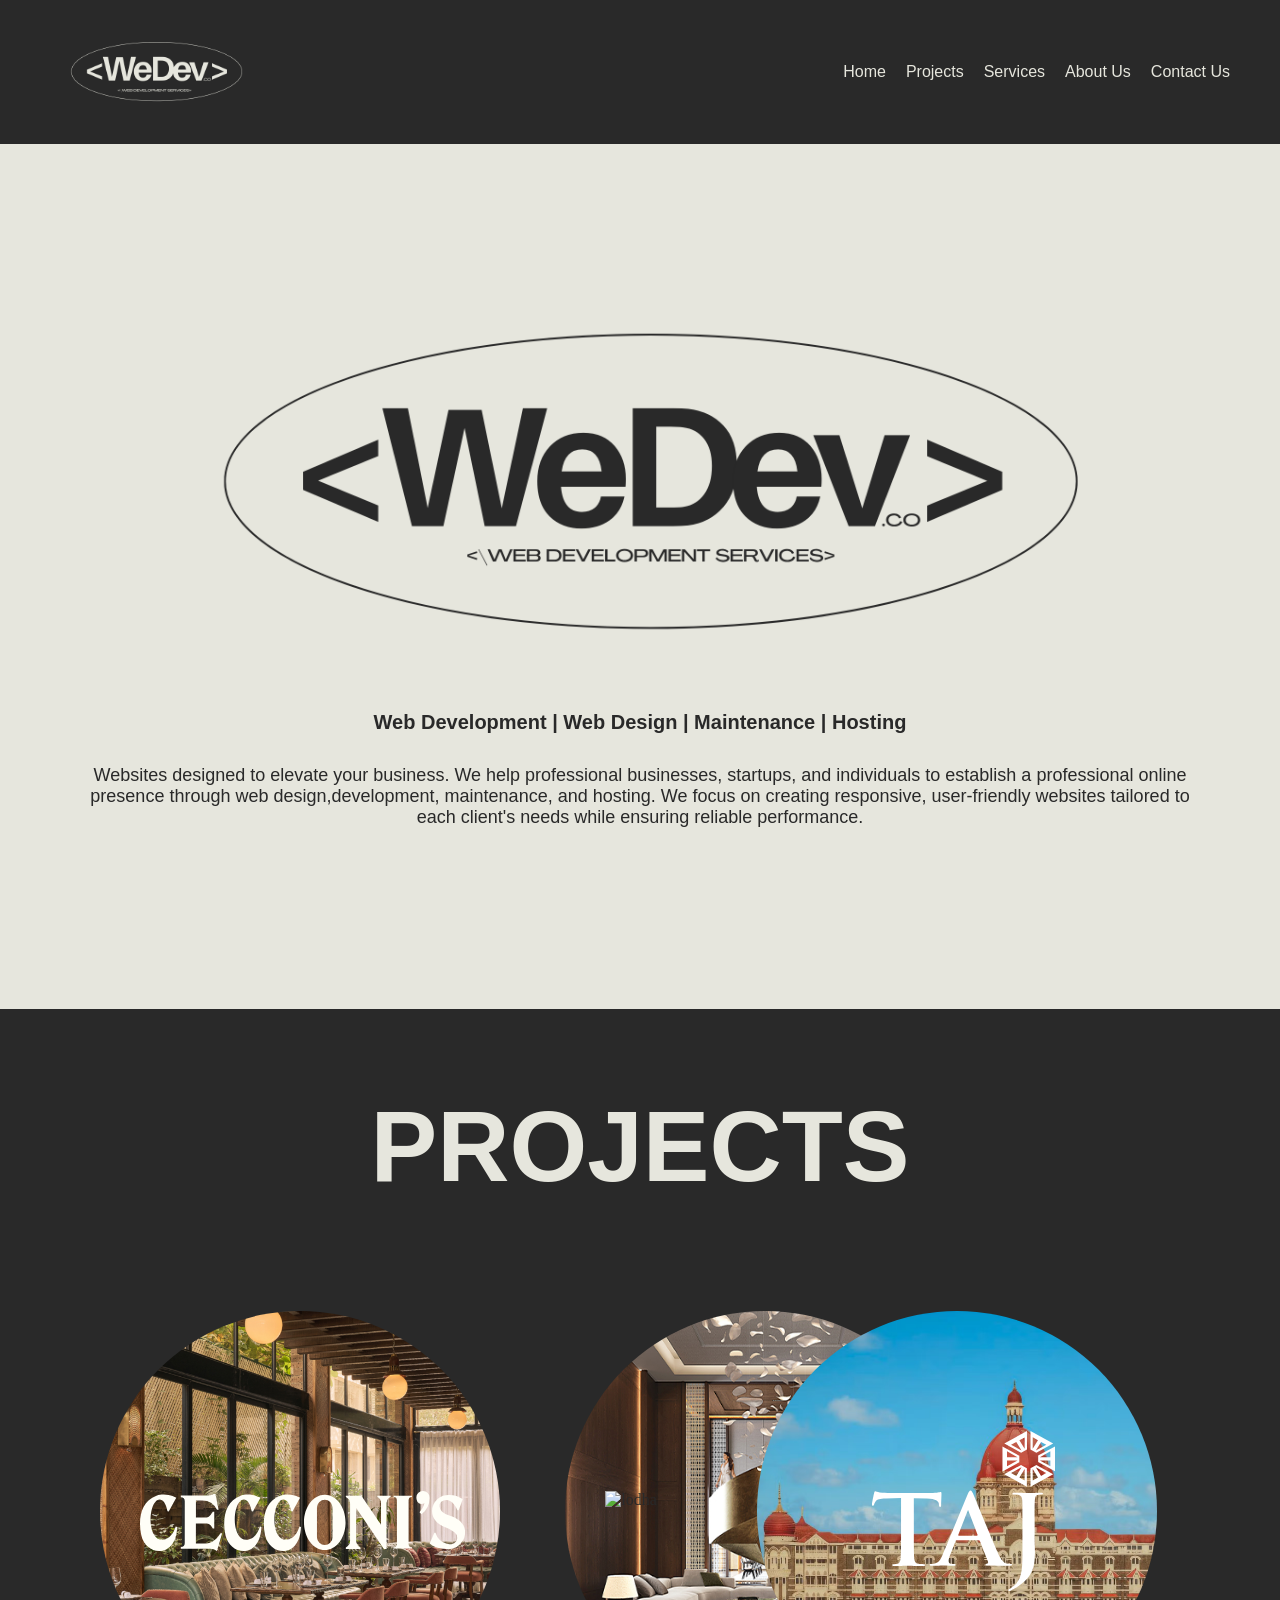
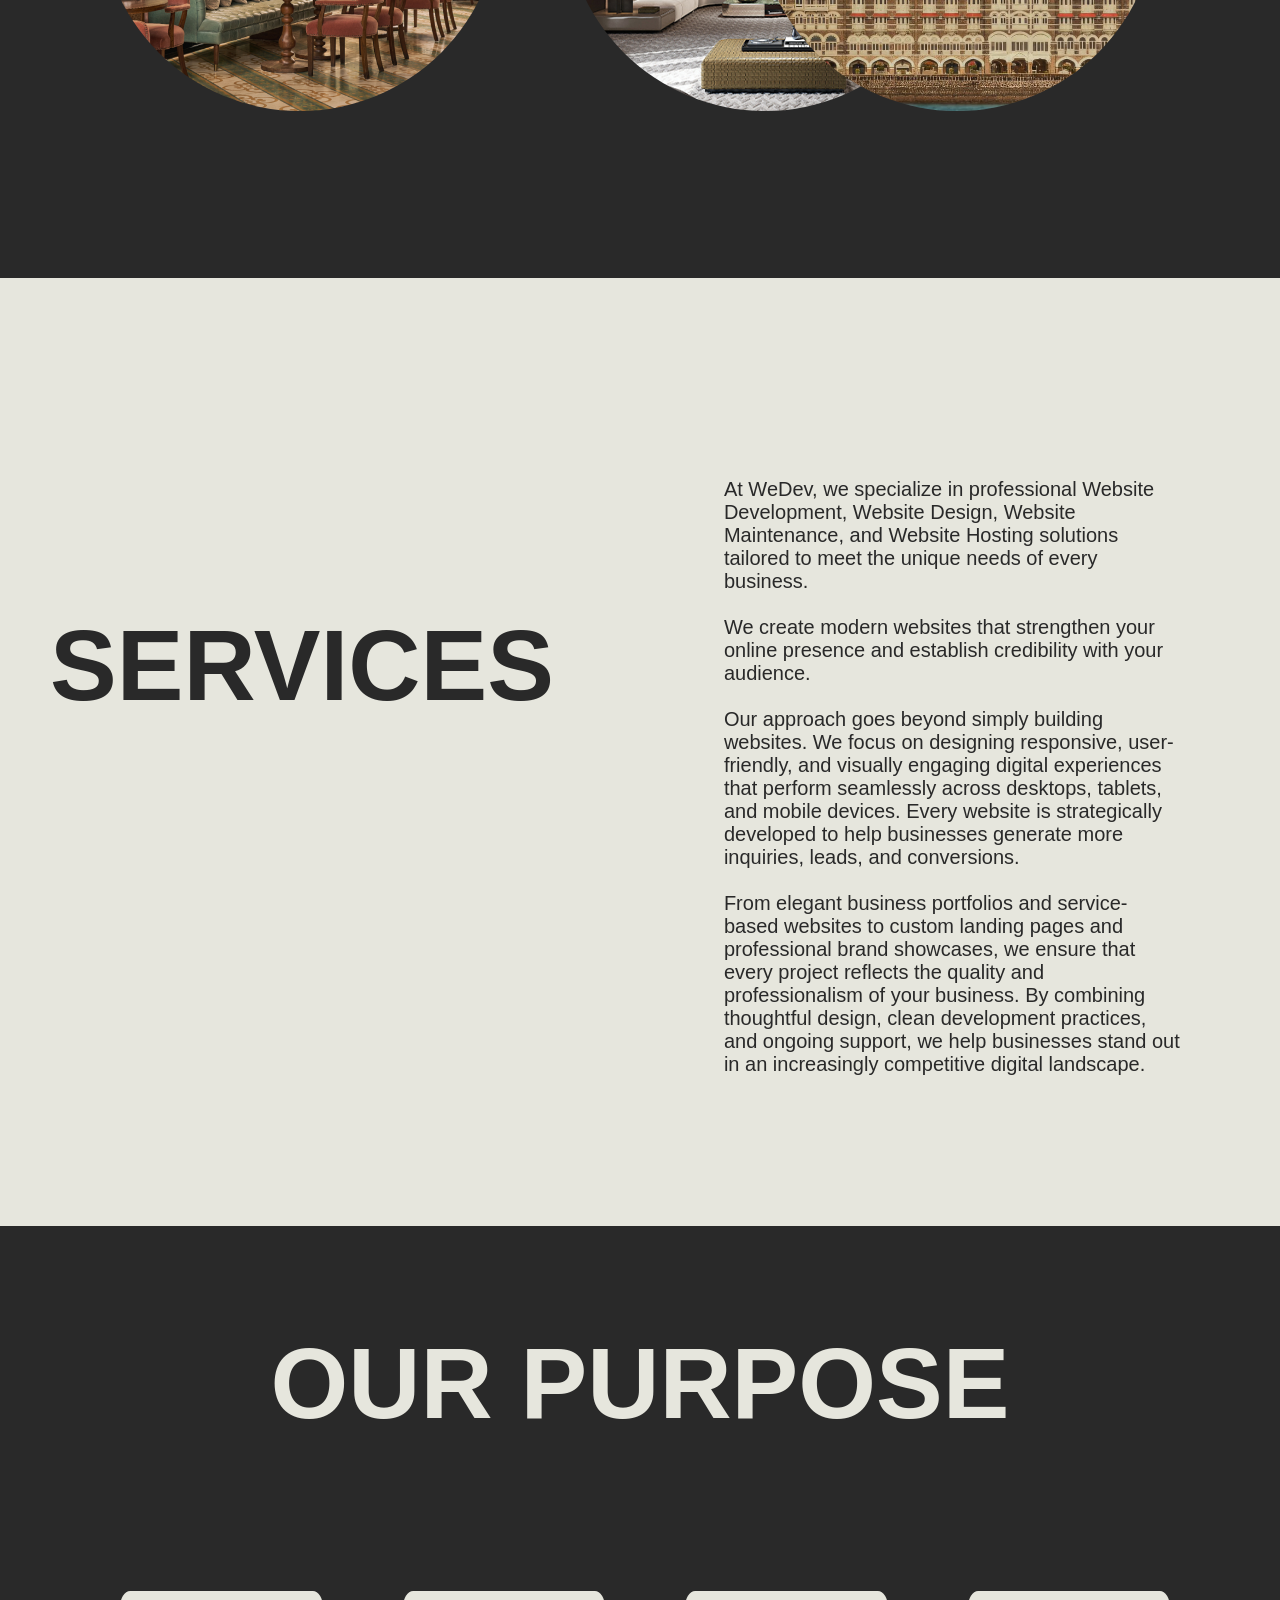
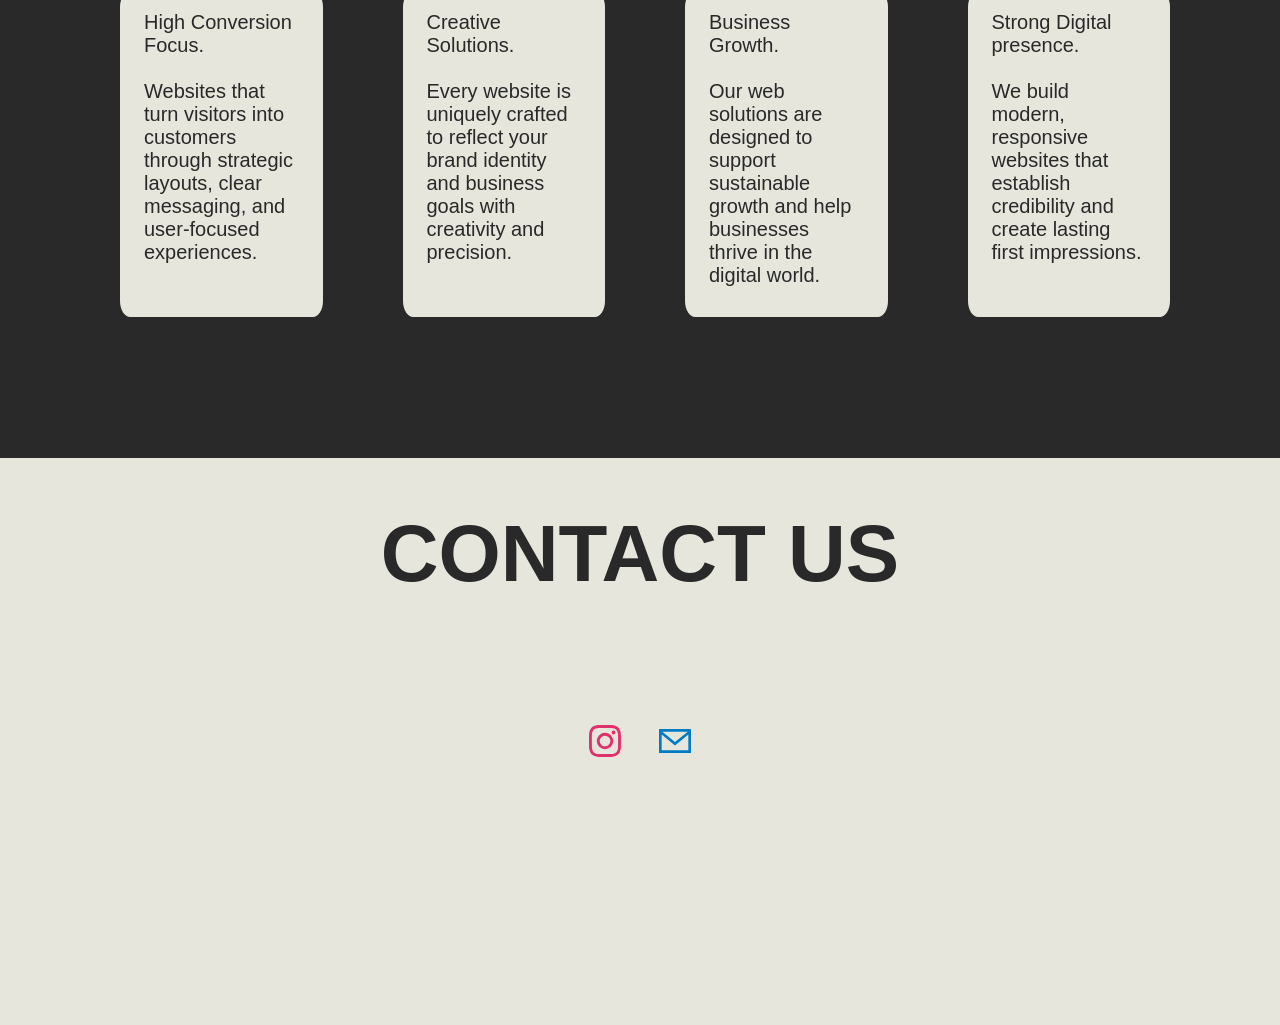
==== index.html @ fa1b3214 "Add files via upload" ====
<!DOCTYPE html>
<html lang="en">
<head>
    <meta charset="UTF-8">
    <meta name="viewport" content="width=device-width, initial-scale=1.0">
    <title>WeDev</title>
    <link rel="stylesheet" href="css/style.css">
    
</head>

<body>
         <header>
        <nav class="navbar">
            <div class="logo">
                <img src="images/WeDevfinallogo.png" class="logo">
            </div>
            <ul class="navlinks">
                <li><a href="Home"></a>Home</li>
                <li><a href="Projects"></a>Projects</li>
                <li><a href="Services"></a>Services</li>
                <li><a href="About Us"></a>About Us</li>
                <li><a href="Contact Us"></a>Contact Us</li>
            </ul>
        </nav>
    </header>

    
        <div class="hero">
            
             <img src="images/WeDevlogowhite.png" class="WeDevlogo">

                 <p class="hero-subheader">Web Development  | Web Design  |  Maintenance | Hosting</p> 

                 <p class="hero-content">Websites designed to elevate your business. We help professional businesses, startups, and individuals to establish a professional 
                 online presence through web design,development, maintenance, and hosting.
                 We focus on creating 
                 responsive, user-friendly websites tailored to each client's needs while 
                 ensuring reliable performance.</p>
                 </p>
        

        
        <div class="project-title">
            PROJECTS
        </div>
        <div class="project-back">
         <div class="cards">
    
        
            <img class="img" src="images/cecconi.jpg" alt="cecconi">
            <img class="logocecconi" src="images/cecconilogo.svg" alt="cecconi">

        
            <img  class="img" src="images/lodha 3.jpg" alt="lodha">
            <img class="logolodha" src="images/lodha logo.svg" alt="lodha">

        
        
            <img style="object-position:left;" class="img" src="images/taj3.avif" alt="taj">  
            <img class="logotaj" src="images/tajlogo.svg" alt="taj">
        
         </div>
         </div>


         
         <div class="service-back">
         <div style="display: flex; justify-content: flex-end;">
            <p class="service-title">
                SERVICES
            </p>

            <p class="services">
            At WeDev, we specialize in professional Website Development, 
            Website Design, Website Maintenance, and Website Hosting solutions 
            tailored to meet the unique needs of every business.<br>
            <br>
            We create modern websites that strengthen your online presence
            and establish credibility with your audience.<br>
            <br>
            Our approach goes beyond simply building websites.
            We focus on designing responsive, user-friendly, and visually engaging 
            digital experiences that perform seamlessly across desktops, tablets, 
            and mobile devices. Every website is strategically developed to help
            businesses generate more inquiries, leads, and conversions.<br>
            <br>
            From elegant business portfolios and service-based websites to custom 
            landing pages and professional brand showcases, we ensure that every project 
            reflects the quality and professionalism of your business. By combining 
            thoughtful design, clean development practices, and ongoing support, we help
             businesses stand out in an increasingly competitive digital landscape.
           </p>
         </div>
         </div>

        
        <div class="ourp">
            OUR PURPOSE
            </div> 
        <div class="ourpback">   
        <div class="purposecards">
             
                <p class="puposep">
                  High Conversion Focus.<br>
                  <br>
                   Websites that turn visitors into customers through strategic layouts, clear messaging, and user-focused experiences.
                </p> 

                 <p class="puposep">
                    Creative Solutions.<br>
                    <br>
                    Every website is uniquely crafted to reflect your brand identity and business goals with creativity and precision.
                </p>

                 <p class="puposep">
                    Business Growth.<br>
                    <br>
                    Our web solutions are designed to support sustainable growth and help businesses thrive in the digital world.
                </p> 
                 
                <p class="puposep">
                    Strong Digital presence.<br>
                    <br>
                    We build modern, responsive websites that establish credibility and create lasting first impressions.
                </p>
        </div>
        </div> 



         <div>
            <footer>
            <p class="contact-title">
                CONTACT US
            </p>
            <p class="contact">
                
                

               <a href="https//:instagram.comcyberspyder.co" target="_blank" class="icon-link instagram" aria-label="Instagram">
                <svg width="32" height="32" viewBox="0 0 24 24" fill="currentColor"><path d="M12 2.163c3.204 0 3.584.012 4.85.07 3.252.148 4.771 1.691 4.919 4.919.058 1.265.069 1.645.069 4.849 0 3.205-.012 3.584-.069 4.849-.149 3.225-1.664 4.771-4.919 4.919-1.266.058-1.644.07-4.85.07-3.204 0-3.584-.012-4.849-.07-3.26-.149-4.771-1.699-4.919-4.92-.058-1.265-.07-1.644-.07-4.849 0-3.204.013-3.583.07-4.849.149-3.227 1.664-4.771 4.919-4.919 1.266-.057 1.645-.069 4.849-.069zM12 0C8.741 0 8.333.014 7.053.072 2.695.272.273 2.69.073 7.051.014 8.333 0 8.741 0 12c0 3.259.014 3.668.072 4.948.2 4.358 2.618 6.78 6.98 6.98 1.281.058 1.689.072 4.948.072 3.259 0 3.668-.014 4.948-.072 4.354-.2 6.782-2.618 6.979-6.98.059-1.28.073-1.689.073-4.948 0-3.259-.014-3.667-.072-4.947-.196-4.354-2.617-6.78-6.979-6.98C15.668.014 15.259 0 12 0zm0 5.838a6.162 6.162 0 1 0 0 12.324 6.162 6.162 0 0 0 0-12.324zM12 16a4 4 0 1 1 0-8 4 4 0 0 1 0 8zm6.406-11.845a1.44 1.44 0 1 0 0 2.881 1.44 1.44 0 0 0 0-2.881z"/></svg>
               </a> 

              <a href="mailto:ayeshamomin2712@gmail.com" class="icon-link email" aria-label="Email">
              <svg width="32" height="32" viewBox="0 0 24 24" fill="currentColor"><path d="M0 3v18h24v-18h-24zm21.518 2l-9.518 7.713-9.518-7.713h19.036zm-19.518 14v-11.817l10 8.104 10-8.104v11.817h-20z"/></svg>
              </a>
               
            </p>
         </div>
         </footer>

        </div> 
    














    <script src="js/script.js"></script>
</body>
</html>
---- css/style.css ----
*{
    margin: 0;
    padding: 0;
    box-sizing: border-box;
}

.navbar{
    color:#e6e6dd;
    background-color: #292929;
    display: flex;
    justify-content: space-between;
    align-items: centre;
}

.navlinks{
    margin: 45px;
    padding: 5px;
    align-items: center;
    font-family: sans-serif;
    list-style: none;
    gap: 20px;
    display: flex;
}

.logo{
    margin: 10px;
    margin-left: 30px;
    width:5cm;
}

.WeDevlogo{
    width: 25cm;
    margin-top: 100px;
    margin-bottom: 150px;
}

.hero{ 
    margin:0;
    padding: 15px 20px;
    color: #292929;
    background-color: #e6e6dd;
    text-align: center;
    height: 25cm;
}

.hero-subheader{
    font-family: sans-serif;
    font-size: 20px;
    font-weight: bold;
    margin-top: -150px;

}

.hero-content{
    font-family: sans-serif;
    padding: 1px;
    text-align: center;
    display: inline-block;
    margin-top: 30px;
    margin-left: 50px;
    margin-right:50px ;
    font-size: 18px;
}

.project-title{
    font-family:sans-serif;
    font-weight: bold;
    font-size: 100px;
    background-color: #292929;
    color:#e6e6dd;
    padding-top: 80px;
    padding-bottom: 100px;
    margin-top: 180px;
    margin-left: -20px;
    margin-right: -20px;
    height: 8cm;
}

.project-back{
    background-color: #292929;
    height: 20cm;
    margin-left: -20px;
    margin-right: -20px;
    height: 15cm;
}

.cards{
    display: flex;
    margin-bottom: 150px;
}

.img{
    margin-left: 100px;
    margin-right: 90px;
    margin-bottom: 0;
    height: 400px;
    width: 400px;
    object-fit:cover;
    border-radius:50%;
}

.img:hover{
    opacity: 0.2;
}

.logocecconi{
    margin-left: -450px;
    margin-top:180px;
    margin-bottom:650px;
    height: 60px;
}

.logolodha{
    margin-left: -450px;
    margin-top:180px;
    margin-bottom:650px;
    height: 50px;
}

.logotaj{
    margin-left:-375px;
    margin-top:120px;
    margin-bottom:0px;
    height: 160px;
}

.logocecconi, .logolodha, .logotaj:hover{
    opacity: 10;
}

.service-back{
    background-color: #e6e6dd;
    padding: 100px 50px;
    margin-left: -20px;
    margin-right: -20px;
}

.service-title{
    font-weight: bold;
    font-family: sans-serif;
    font-size: 100px;
    padding-top: 230px;
    background-color: #e6e6dd;
    color: #292929;
}

.services{
    font-family: sans-serif;
    text-align: left;
    font-size: 20px;
    margin-top: 50px;
    margin-right: 0px;
    margin-left: 120px;
    color: #292929;
    background-color: #e6e6dd;
    padding: 50px;
}

.ourp{
    font-size: 100px;
    font-weight: bold;
    font-family: sans-serif;
    background-color: #292929;
    color: #e6e6dd;
    padding: 100px;
    margin: 0 -20px;
}

.ourpback{
    padding: 50px;
    background-color: #292929;
    color: #e6e6dd;
    margin: 0 -20px;
    height: 15cm;
}

.purposecards{
    display: flex;
    font-family: sans-serif;
    font-size: 20px;
    margin-left: 20px;
    margin-right: 30px;
}

.puposep{
    display: flex;
    background-color: #e6e6dd;
    color: #292929;
    padding: 20px 24px 30px 24px;
    margin-left: 50px;
    margin-right: 30px;
    width: 10cm;
    border-radius: 5%;
    text-align: left;   
}

.puposep:hover{
    box-shadow: 5px 10px 70px 10px black;
}

.contact-title{
    font-family: sans-serif;
    font-size: 80px;
    font-weight: bold;
    margin-top: 80px;
    padding-top: 50px;
    margin-top: -50px;
    margin-left: -20px;
    margin-right: -20px;
    background-color: #e6e6dd;
    height: 15cm;
}

.contact{
    font-family: sans-serif;
    background-color: #e6e6dd;
    display: flex-end;
    margin-bottom: 200px;
    margin-top: -300px;
}

/* Basic styling for the icons */
        .icon-link {
            font-size: 32px;
            margin: 0 15px;
            text-decoration: none;
            transition: color 0.3s ease;
        }
        /* Instagram Brand Color */
        .instagram {
            color: #E1306C;
        }
        /* Email / Envelope Color */
        .email {
            color: #007bc4;
        }
        /* Hover effect */
        .icon-link:hover {
            color: #333333;
        }
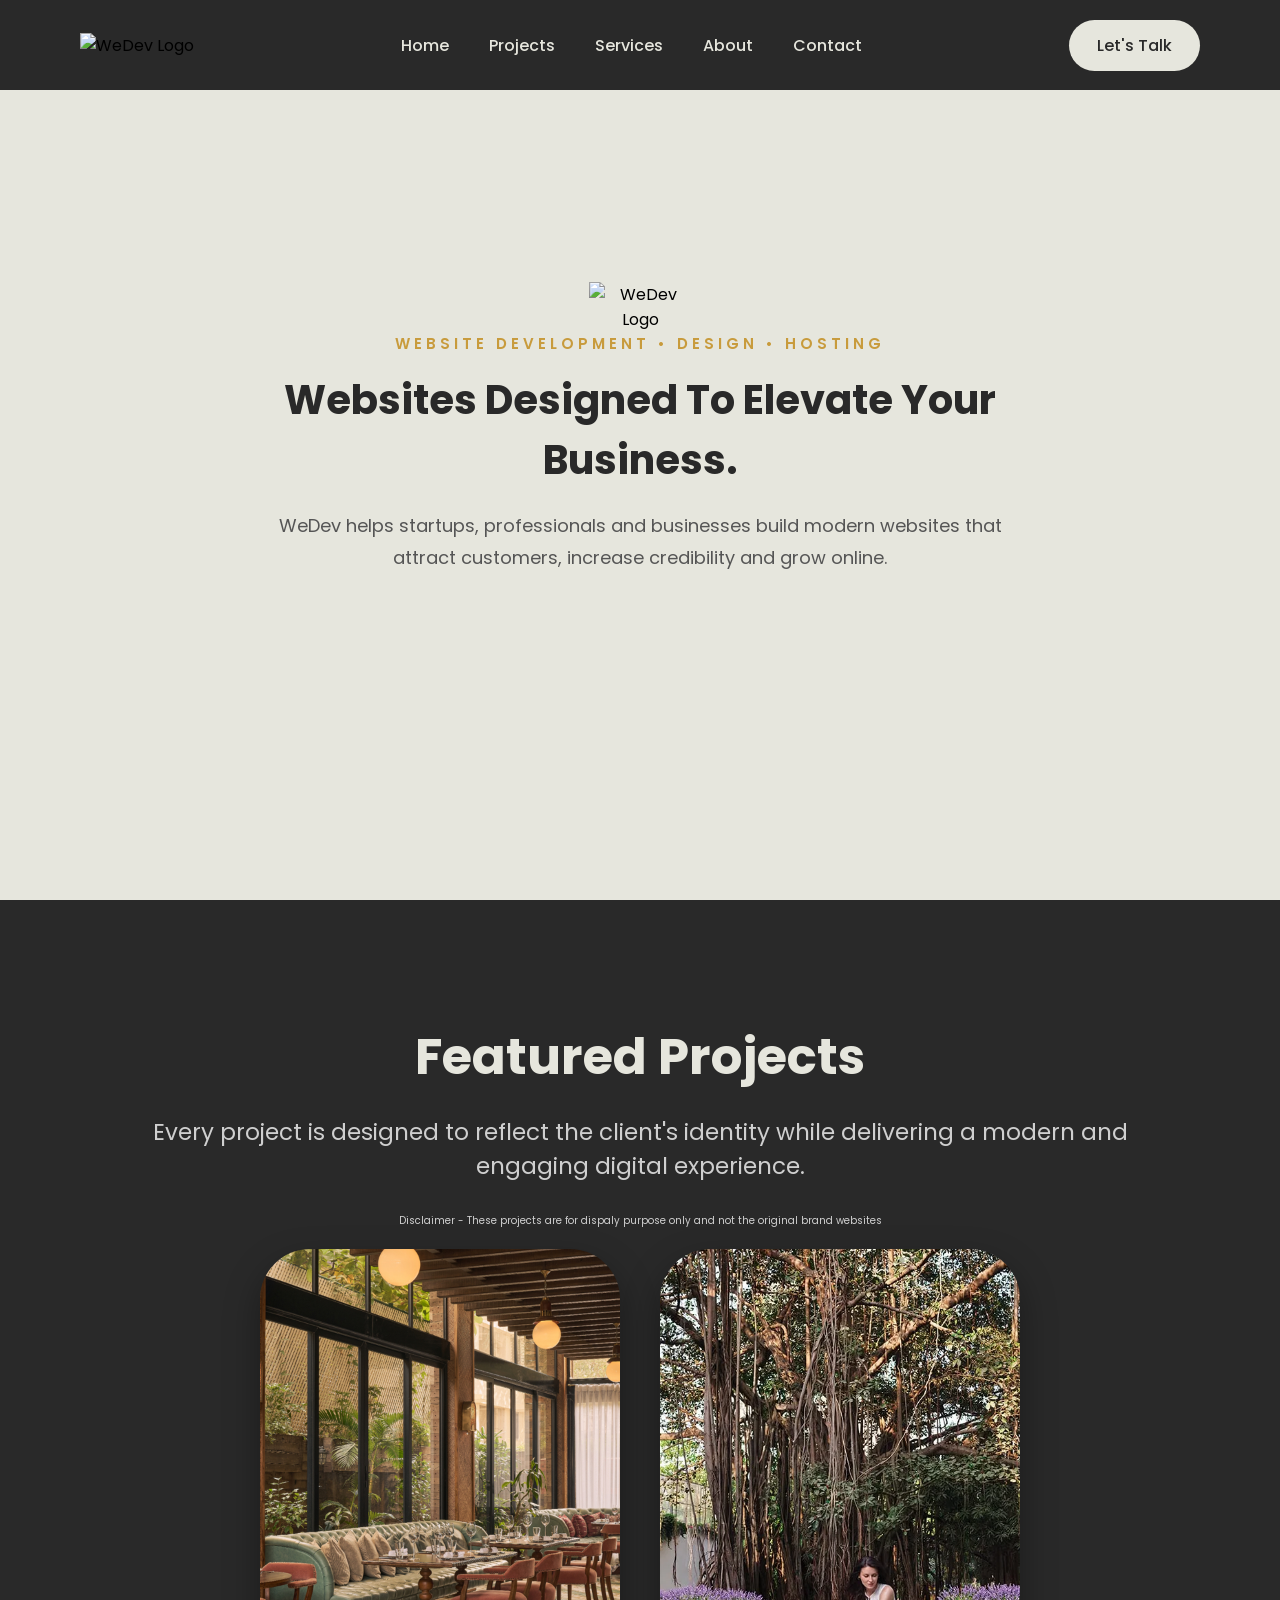
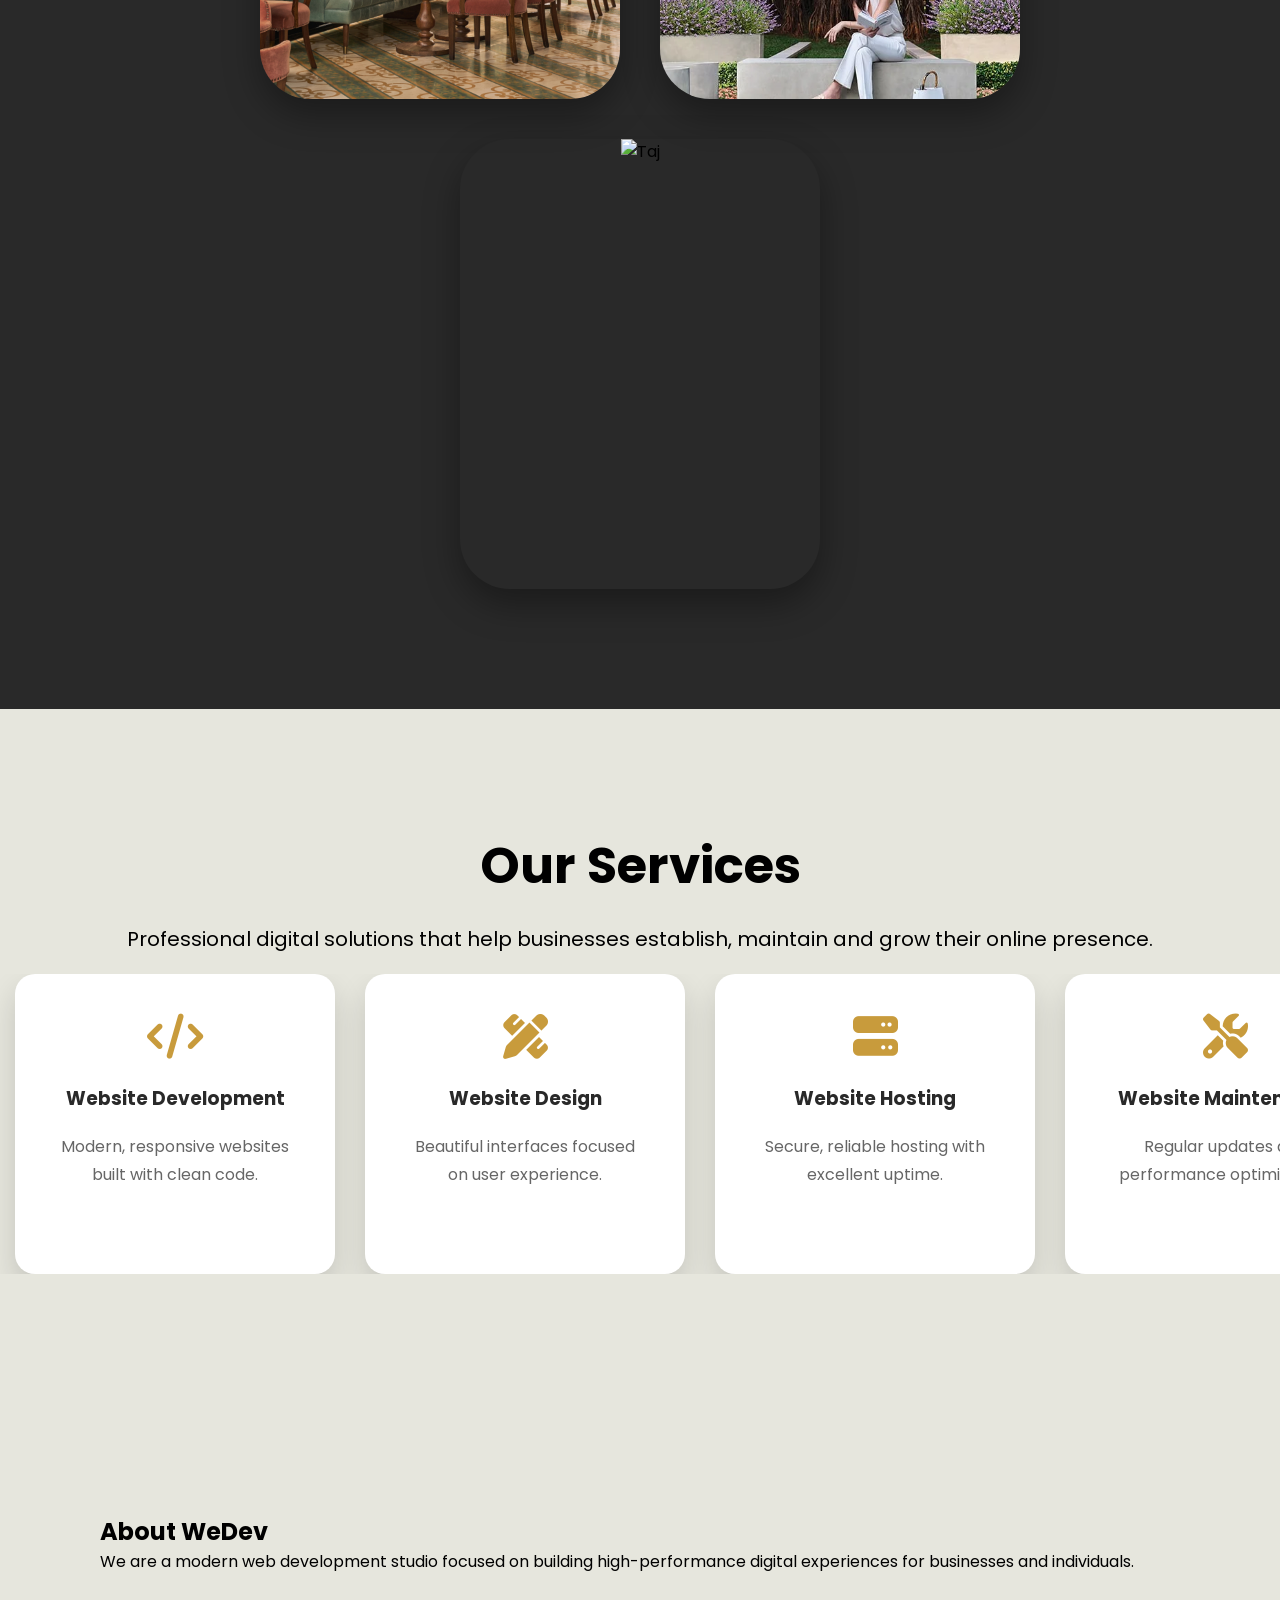
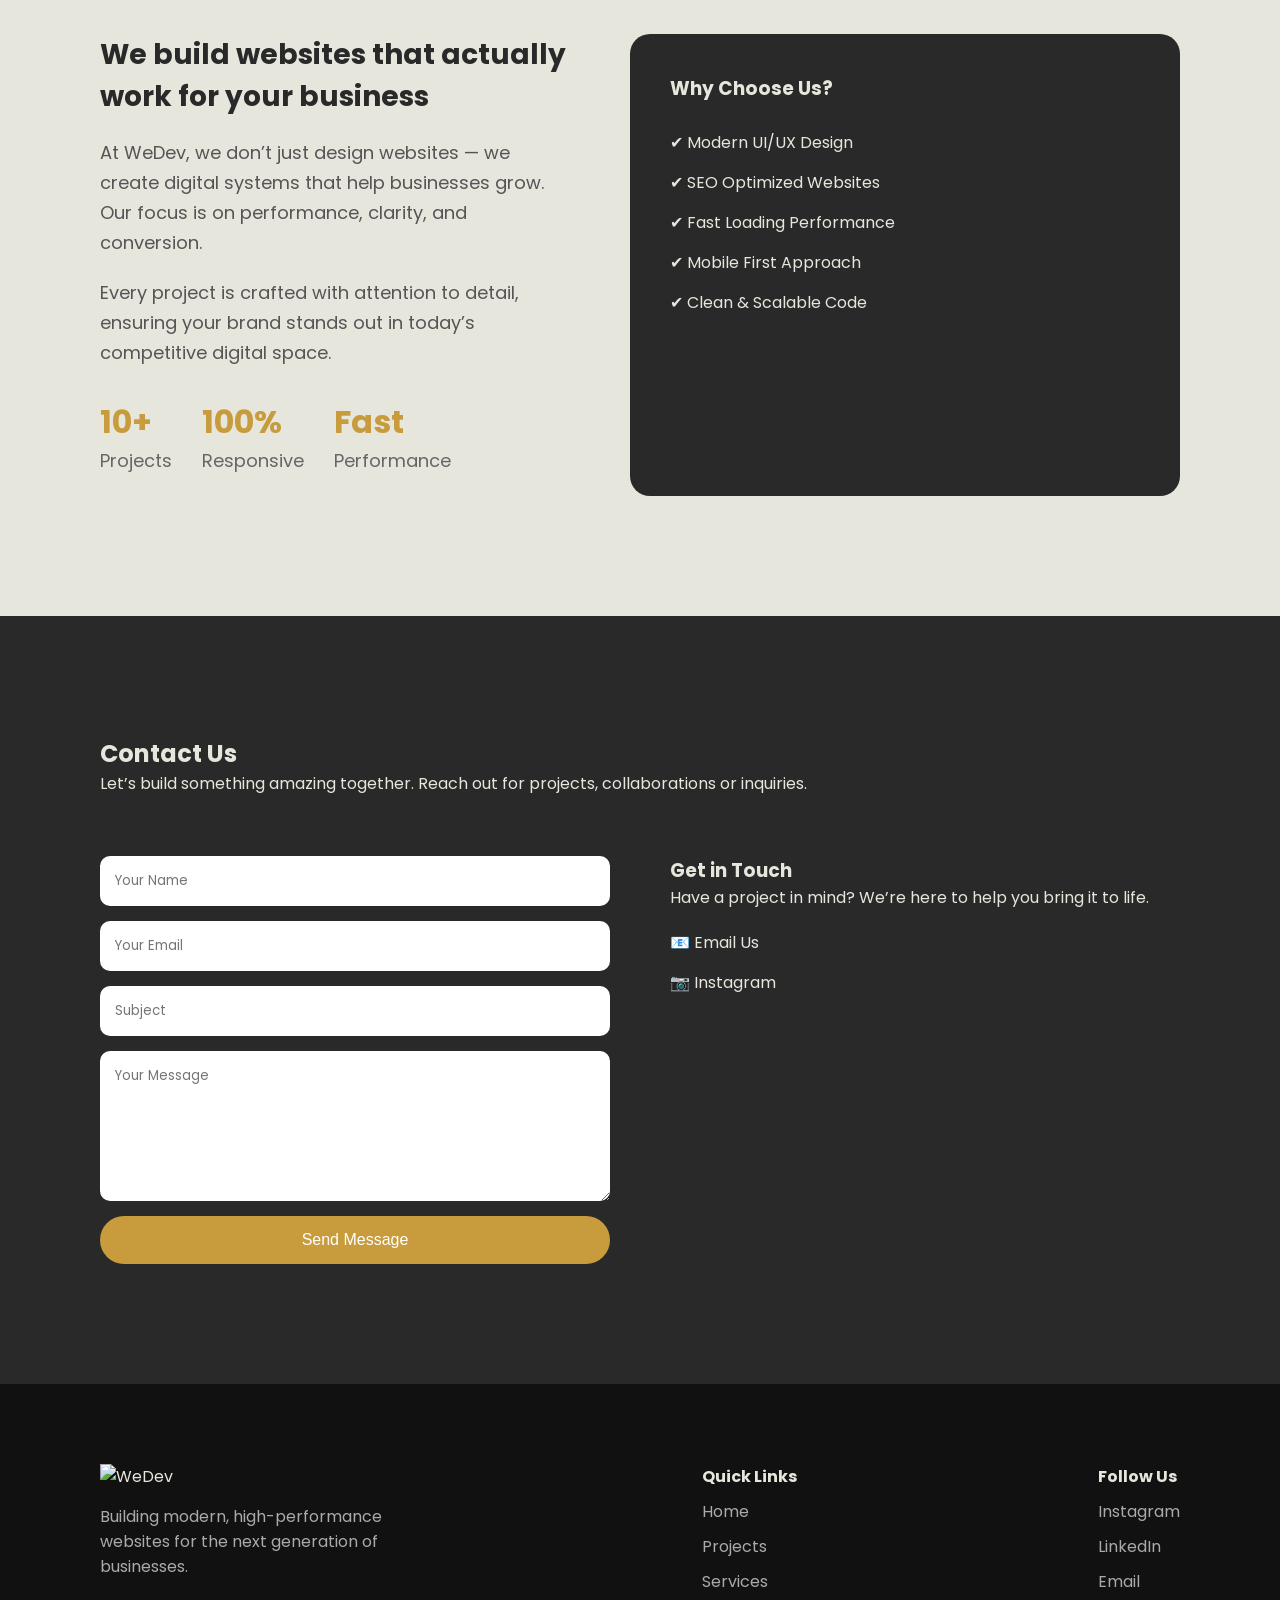
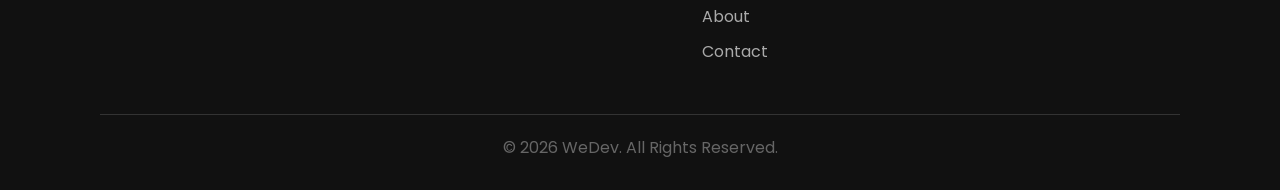
==== commit ed9370eb: "Add files via upload" ====
--- a/index.html
+++ b/index.html
@@ -1,170 +1,503 @@
 <!DOCTYPE html>
 <html lang="en">
 <head>
-    <meta charset="UTF-8">
-    <meta name="viewport" content="width=device-width, initial-scale=1.0">
-    <title>WeDev</title>
-    <link rel="stylesheet" href="css/style.css">
-    
+<meta charset="UTF-8">
+<meta name="viewport" content="width=device-width, initial-scale=1.0">
+
+<title>WeDev</title>
+
+<link rel="stylesheet" href="css/style.css">
+
+<link rel="preconnect" href="https://fonts.googleapis.com">
+<link rel="preconnect" href="https://fonts.gstatic.com" crossorigin>
+
+<link href="https://fonts.googleapis.com/css2?family=Poppins:wght@300;400;500;600;700&display=swap" rel="stylesheet">
+
+<link rel="stylesheet"
+href="https://cdnjs.cloudflare.com/ajax/libs/font-awesome/6.5.2/css/all.min.css">
+
 </head>
 
 <body>
-         <header>
-        <nav class="navbar">
-            <div class="logo">
-                <img src="images/WeDevfinallogo.png" class="logo">
-            </div>
-            <ul class="navlinks">
-                <li><a href="Home"></a>Home</li>
-                <li><a href="Projects"></a>Projects</li>
-                <li><a href="Services"></a>Services</li>
-                <li><a href="About Us"></a>About Us</li>
-                <li><a href="Contact Us"></a>Contact Us</li>
+
+<header>
+
+<nav class="navbar">
+
+<div class="logo">
+
+<img src="images/wedevgrey.png" alt="WeDev Logo">
+
+</div>
+
+<ul class="nav-links">
+
+<li><a href="#home">Home</a></li>
+
+<li><a href="#projects">Projects</a></li>
+
+<li><a href="#services">Services</a></li>
+
+<li><a href="#about">About</a></li>
+
+<li><a href="#contact">Contact</a></li>
+
+</ul>
+
+<a href="#contact" class="nav-btn">Let's Talk</a>
+
+<div class="menu-btn">
+
+<i class="fa-solid fa-bars"></i>
+
+</div>
+
+</nav>
+
+</header>
+
+
+
+<!-- ================= HERO ================= -->
+
+<!--==================== HERO ====================-->
+
+<section class="hero" id="home">
+
+    <div class="hero-content">
+
+        <!-- BIG LOGO CENTER -->
+        <div class="hero-logo">
+            <img src="images/wedevlogo.png" alt="WeDev Logo">
+        </div>
+
+        <h4>WEBSITE DEVELOPMENT • DESIGN • HOSTING</h4>
+
+        <h1>
+            Websites Designed To Elevate Your Business.
+        </h1>
+
+        <p>
+            WeDev helps startups, professionals and businesses build modern websites
+            that attract customers, increase credibility and grow online.
+        </p>
+
+    </div>
+
+</section>
+
+<!--==================== PROJECTS ====================-->
+
+<section class="projects" id="projects">
+
+    <div class="section-heading">
+        <h2>Featured Projects</h2>
+        <p>
+            Every project is designed to reflect the client's identity while
+            delivering a modern and engaging digital experience.
+        </p>
+        <p style="font-size: 10px; padding:10px 0px 20px 0;">Disclaimer - These projects are for dispaly purpose only and not the original brand websites </p>
+    </div>
+
+    <div class="project-container">
+
+        <div class="project-card">
+
+            <img src="images/cecconi.jpg" alt="Cecconi">
+
+            <div class="project-overlay">
+
+                <img src="images/cecconilogo.svg" class="project-logo">
+
+                <a href="cecconi.html">View Project</a>
+
+            </div>
+
+        </div>
+
+
+
+        <div class="project-card">
+
+            <img src="images/lodha3.webp" alt="Lodha">
+
+            <div class="project-overlay">
+
+                <img src="images/lodhalogo.svg" class="project-logo">
+
+                <a href="lodha.html">View Project</a>
+
+            </div>
+
+        </div>
+
+
+
+        <div class="project-card">
+
+            <img src="images/taj3.avif" alt="Taj">
+
+            <div class="project-overlay">
+
+                <img src="images/tajlogo.svg" class="project-logo">
+
+                <a href="taj.html">View Project</a>
+
+            </div>
+
+        </div>
+
+    </div>
+
+</section>
+
+
+
+<!--==================== SERVICES ====================-->
+
+<section class="services" id="services">
+
+    <div class="section-heading">
+
+        <h2 style="text-align: center; font-size: 50px; padding-bottom: 20px;">Our Services</h2>
+
+        <p style="text-align: center; font-size: 20px; padding-bottom: 20px;">
+            Professional digital solutions that help businesses establish,
+            maintain and grow their online presence.
+        </p>
+
+    </div>
+
+
+
+    <div class="slider">
+
+        <div class="slide-track">
+
+            <!-- Original Cards -->
+
+            <div class="service-card">
+
+                <i class="fa-solid fa-code"></i>
+
+                <h3>Website Development</h3>
+
+                <p>
+                    Modern, responsive websites built with clean code.
+                </p>
+
+            </div>
+
+
+
+            <div class="service-card">
+
+                <i class="fa-solid fa-pen-ruler"></i>
+
+                <h3>Website Design</h3>
+
+                <p>
+                    Beautiful interfaces focused on user experience.
+                </p>
+
+            </div>
+
+
+
+            <div class="service-card">
+
+                <i class="fa-solid fa-server"></i>
+
+                <h3>Website Hosting</h3>
+
+                <p>
+                    Secure, reliable hosting with excellent uptime.
+                </p>
+
+            </div>
+
+
+
+            <div class="service-card">
+
+                <i class="fa-solid fa-screwdriver-wrench"></i>
+
+                <h3>Website Maintenance</h3>
+
+                <p>
+                    Regular updates and performance optimization.
+                </p>
+
+            </div>
+
+
+
+            <div class="service-card">
+
+                <i class="fa-solid fa-magnifying-glass"></i>
+
+                <h3>SEO Optimization</h3>
+
+                <p>
+                    Improve your search engine visibility.
+                </p>
+
+            </div>
+
+
+
+            <div class="service-card">
+
+                <i class="fa-solid fa-mobile-screen"></i>
+
+                <h3>UI / UX Design</h3>
+
+                <p>
+                    Clean, intuitive experiences users love.
+                </p>
+
+            </div>
+
+
+
+
+
+            <!-- Duplicate for Infinite Loop -->
+
+            <div class="service-card">
+
+                <i class="fa-solid fa-code"></i>
+
+                <h3>Website Development</h3>
+
+                <p>
+                    Modern, responsive websites built with clean code.
+                </p>
+
+            </div>
+
+            <div class="service-card">
+
+                <i class="fa-solid fa-pen-ruler"></i>
+
+                <h3>Website Design</h3>
+
+                <p>
+                    Beautiful interfaces focused on user experience.
+                </p>
+
+            </div>
+
+            <div class="service-card">
+
+                <i class="fa-solid fa-server"></i>
+
+                <h3>Website Hosting</h3>
+
+                <p>
+                    Secure, reliable hosting with excellent uptime.
+                </p>
+
+            </div>
+
+            <div class="service-card">
+
+                <i class="fa-solid fa-screwdriver-wrench"></i>
+
+                <h3>Website Maintenance</h3>
+
+                <p>
+                    Regular updates and performance optimization.
+                </p>
+
+            </div>
+
+            <div class="service-card">
+
+                <i class="fa-solid fa-magnifying-glass"></i>
+
+                <h3>SEO Optimization</h3>
+
+                <p>
+                    Improve your search engine visibility.
+                </p>
+
+            </div>
+
+            <div class="service-card">
+
+                <i class="fa-solid fa-mobile-screen"></i>
+
+                <h3>UI / UX Design</h3>
+
+                <p>
+                    Clean, intuitive experiences users love.
+                </p>
+
+            </div>
+
+        </div>
+
+    </div>
+
+</section>
+
+<!--==================== ABOUT ====================-->
+
+<section class="about" id="about">
+
+    <div class="section-heading">
+        <h2>About WeDev</h2>
+        <p>
+            We are a modern web development studio focused on building
+            high-performance digital experiences for businesses and individuals.
+        </p>
+    </div>
+
+    <div class="about-container">
+
+        <div class="about-text">
+
+            <h3>We build websites that actually work for your business</h3>
+
+            <p>
+                At WeDev, we don’t just design websites — we create digital systems that
+                help businesses grow. Our focus is on performance, clarity, and conversion.
+            </p>
+
+            <p>
+                Every project is crafted with attention to detail, ensuring your brand
+                stands out in today’s competitive digital space.
+            </p>
+
+            <div class="about-stats">
+
+                <div class="stat">
+                    <h4>10+</h4>
+                    <p>Projects</p>
+                </div>
+
+                <div class="stat">
+                    <h4>100%</h4>
+                    <p>Responsive</p>
+                </div>
+
+                <div class="stat">
+                    <h4>Fast</h4>
+                    <p>Performance</p>
+                </div>
+
+            </div>
+
+        </div>
+
+        <div class="about-card">
+
+            <h3>Why Choose Us?</h3>
+
+            <ul>
+                <li>✔ Modern UI/UX Design</li>
+                <li>✔ SEO Optimized Websites</li>
+                <li>✔ Fast Loading Performance</li>
+                <li>✔ Mobile First Approach</li>
+                <li>✔ Clean & Scalable Code</li>
             </ul>
-        </nav>
-    </header>
-
-    
-        <div class="hero">
-            
-             <img src="images/WeDevlogowhite.png" class="WeDevlogo">
-
-                 <p class="hero-subheader">Web Development  | Web Design  |  Maintenance | Hosting</p> 
-
-                 <p class="hero-content">Websites designed to elevate your business. We help professional businesses, startups, and individuals to establish a professional 
-                 online presence through web design,development, maintenance, and hosting.
-                 We focus on creating 
-                 responsive, user-friendly websites tailored to each client's needs while 
-                 ensuring reliable performance.</p>
-                 </p>
-        
-
-        
-        <div class="project-title">
-            PROJECTS
-        </div>
-        <div class="project-back">
-         <div class="cards">
-    
-        
-            <img class="img" src="images/cecconi.jpg" alt="cecconi">
-            <img class="logocecconi" src="images/cecconilogo.svg" alt="cecconi">
-
-        
-            <img  class="img" src="images/lodha 3.jpg" alt="lodha">
-            <img class="logolodha" src="images/lodha logo.svg" alt="lodha">
-
-        
-        
-            <img style="object-position:left;" class="img" src="images/taj3.avif" alt="taj">  
-            <img class="logotaj" src="images/tajlogo.svg" alt="taj">
-        
-         </div>
-         </div>
-
-
-         
-         <div class="service-back">
-         <div style="display: flex; justify-content: flex-end;">
-            <p class="service-title">
-                SERVICES
+
+        </div>
+
+    </div>
+
+</section>
+
+<!--==================== CONTACT ====================-->
+
+<section class="contact" id="contact">
+
+    <div class="section-heading">
+        <h2>Contact Us</h2>
+        <p>
+            Let’s build something amazing together. Reach out for projects, collaborations or inquiries.
+        </p>
+    </div>
+
+    <div class="contact-container">
+
+        <form class="contact-form">
+
+            <input type="text" placeholder="Your Name" required>
+            <input type="email" placeholder="Your Email" required>
+            <input type="text" placeholder="Subject">
+            <textarea rows="6" placeholder="Your Message"></textarea>
+
+            <button type="submit">Send Message</button>
+
+        </form>
+
+        <div class="contact-info">
+
+            <h3>Get in Touch</h3>
+
+            <p>
+                Have a project in mind? We’re here to help you bring it to life.
             </p>
 
-            <p class="services">
-            At WeDev, we specialize in professional Website Development, 
-            Website Design, Website Maintenance, and Website Hosting solutions 
-            tailored to meet the unique needs of every business.<br>
-            <br>
-            We create modern websites that strengthen your online presence
-            and establish credibility with your audience.<br>
-            <br>
-            Our approach goes beyond simply building websites.
-            We focus on designing responsive, user-friendly, and visually engaging 
-            digital experiences that perform seamlessly across desktops, tablets, 
-            and mobile devices. Every website is strategically developed to help
-            businesses generate more inquiries, leads, and conversions.<br>
-            <br>
-            From elegant business portfolios and service-based websites to custom 
-            landing pages and professional brand showcases, we ensure that every project 
-            reflects the quality and professionalism of your business. By combining 
-            thoughtful design, clean development practices, and ongoing support, we help
-             businesses stand out in an increasingly competitive digital landscape.
-           </p>
-         </div>
-         </div>
-
-        
-        <div class="ourp">
-            OUR PURPOSE
-            </div> 
-        <div class="ourpback">   
-        <div class="purposecards">
-             
-                <p class="puposep">
-                  High Conversion Focus.<br>
-                  <br>
-                   Websites that turn visitors into customers through strategic layouts, clear messaging, and user-focused experiences.
-                </p> 
-
-                 <p class="puposep">
-                    Creative Solutions.<br>
-                    <br>
-                    Every website is uniquely crafted to reflect your brand identity and business goals with creativity and precision.
-                </p>
-
-                 <p class="puposep">
-                    Business Growth.<br>
-                    <br>
-                    Our web solutions are designed to support sustainable growth and help businesses thrive in the digital world.
-                </p> 
-                 
-                <p class="puposep">
-                    Strong Digital presence.<br>
-                    <br>
-                    We build modern, responsive websites that establish credibility and create lasting first impressions.
-                </p>
-        </div>
-        </div> 
-
-
-
-         <div>
-            <footer>
-            <p class="contact-title">
-                CONTACT US
+            <div class="contact-links">
+
+                <a href="mailto:ayeshamomin2712@gmail.com">
+                    📧 Email Us
+                </a>
+
+                <a href="https://www.instagram.com/wedev.co.in/" target="_blank">
+                    📷 Instagram
+                </a>
+
+            </div>
+
+        </div>
+
+    </div>
+
+</section>
+
+<!--==================== FOOTER ====================-->
+
+<footer class="footer">
+
+    <div class="footer-container">
+
+        <div class="footer-logo">
+            <img src="images/wedevgrey.png" alt="WeDev">
+            <p>
+                Building modern, high-performance websites for the next generation of businesses.
             </p>
-            <p class="contact">
-                
-                
-
-               <a href="https//:instagram.comcyberspyder.co" target="_blank" class="icon-link instagram" aria-label="Instagram">
-                <svg width="32" height="32" viewBox="0 0 24 24" fill="currentColor"><path d="M12 2.163c3.204 0 3.584.012 4.85.07 3.252.148 4.771 1.691 4.919 4.919.058 1.265.069 1.645.069 4.849 0 3.205-.012 3.584-.069 4.849-.149 3.225-1.664 4.771-4.919 4.919-1.266.058-1.644.07-4.85.07-3.204 0-3.584-.012-4.849-.07-3.26-.149-4.771-1.699-4.919-4.92-.058-1.265-.07-1.644-.07-4.849 0-3.204.013-3.583.07-4.849.149-3.227 1.664-4.771 4.919-4.919 1.266-.057 1.645-.069 4.849-.069zM12 0C8.741 0 8.333.014 7.053.072 2.695.272.273 2.69.073 7.051.014 8.333 0 8.741 0 12c0 3.259.014 3.668.072 4.948.2 4.358 2.618 6.78 6.98 6.98 1.281.058 1.689.072 4.948.072 3.259 0 3.668-.014 4.948-.072 4.354-.2 6.782-2.618 6.979-6.98.059-1.28.073-1.689.073-4.948 0-3.259-.014-3.667-.072-4.947-.196-4.354-2.617-6.78-6.979-6.98C15.668.014 15.259 0 12 0zm0 5.838a6.162 6.162 0 1 0 0 12.324 6.162 6.162 0 0 0 0-12.324zM12 16a4 4 0 1 1 0-8 4 4 0 0 1 0 8zm6.406-11.845a1.44 1.44 0 1 0 0 2.881 1.44 1.44 0 0 0 0-2.881z"/></svg>
-               </a> 
-
-              <a href="mailto:ayeshamomin2712@gmail.com" class="icon-link email" aria-label="Email">
-              <svg width="32" height="32" viewBox="0 0 24 24" fill="currentColor"><path d="M0 3v18h24v-18h-24zm21.518 2l-9.518 7.713-9.518-7.713h19.036zm-19.518 14v-11.817l10 8.104 10-8.104v11.817h-20z"/></svg>
-              </a>
-               
-            </p>
-         </div>
-         </footer>
-
-        </div> 
-    
-
-
-
-
-
-
-
-
-
-
-
-
-
-
-    <script src="js/script.js"></script>
-</body>
-</html>+        </div>
+
+        <div class="footer-links">
+
+            <h4>Quick Links</h4>
+
+            <a href="#home">Home</a>
+            <a href="#projects">Projects</a>
+            <a href="#services">Services</a>
+            <a href="#about">About</a>
+            <a href="#contact">Contact</a>
+
+        </div>
+
+        <div class="footer-social">
+
+            <h4>Follow Us</h4>
+
+            <a href="https://www.instagram.com/wedev.co.in/">Instagram</a>
+            <a href="https://www.linkedin.com/in/ayesha-mominn/">LinkedIn</a>
+            <a href="mailto:ayeshamomin2712@gmail.com">Email</a>
+
+        </div>
+
+    </div>
+
+    <div class="footer-bottom">
+        <p>© 2026 WeDev. All Rights Reserved.</p>
+    </div>
+
+</footer>
--- a/css/style.css
+++ b/css/style.css
@@ -1,240 +1,656 @@
 *{
-    margin: 0;
-    padding: 0;
-    box-sizing: border-box;
-}
+margin:0;
+padding:0;
+box-sizing:border-box;
+scroll-behavior:smooth;
+}
+
+body{
+font-family:'Poppins',sans-serif;
+background:#E6E6DD;
+overflow-x:hidden;
+}
+
+
+
+/*================ NAVBAR ================*/
 
 .navbar{
-    color:#e6e6dd;
-    background-color: #292929;
-    display: flex;
-    justify-content: space-between;
-    align-items: centre;
-}
-
-.navlinks{
-    margin: 45px;
-    padding: 5px;
+
+position:fixed;
+
+top:0;
+
+left:0;
+
+width:100%;
+
+height:90px;
+
+display:flex;
+
+justify-content:space-between;
+
+align-items:center;
+
+padding:0 80px;
+
+background:#292929;
+
+z-index:1000;
+
+transition:.4s;
+
+}
+
+.logo img{
+
+height:55px;
+
+}
+
+.nav-links{
+
+display:flex;
+
+gap:40px;
+
+list-style:none;
+
+}
+
+.nav-links a{
+
+text-decoration:none;
+
+color:#E6E6DD;
+
+font-size:16px;
+
+font-weight:500;
+
+transition:.3s;
+
+}
+
+.nav-links a:hover{
+
+color:#C89B3C;
+
+}
+
+.nav-btn{
+
+text-decoration:none;
+
+padding:13px 28px;
+
+background:#E6E6DD;
+
+color:#292929;
+
+border-radius:40px;
+
+transition:.4s;
+
+font-weight:500;
+
+}
+
+.nav-btn:hover{
+
+background:#C89B3C;
+
+}
+
+.menu-btn{
+
+display:none;
+
+font-size:28px;
+
+color:white;
+
+cursor:pointer;
+
+}
+
+
+
+/*================ HERO ================*/
+
+/*================ HERO (CENTERED VERSION) ================*/
+
+.hero{
+    width:100%;
+    min-height:100vh;
+    display:flex;
+    justify-content:center;
     align-items: center;
-    font-family: sans-serif;
-    list-style: none;
-    gap: 20px;
-    display: flex;
-}
-
-.logo{
-    margin: 10px;
-    margin-left: 30px;
-    width:5cm;
-}
-
-.WeDevlogo{
-    width: 25cm;
-    margin-top: 100px;
-    margin-bottom: 150px;
-}
-
-.hero{ 
-    margin:0;
-    padding: 15px 20px;
-    color: #292929;
-    background-color: #e6e6dd;
     text-align: center;
-    height: 25cm;
-}
-
-.hero-subheader{
-    font-family: sans-serif;
-    font-size: 20px;
-    font-weight: bold;
-    margin-top: -150px;
-
+    padding: 150px 0px;
+    background:#E6E6DD;
 }
 
 .hero-content{
-    font-family: sans-serif;
-    padding: 1px;
-    text-align: center;
-    display: inline-block;
-    margin-top: 30px;
-    margin-left: 50px;
-    margin-right:50px ;
-    font-size: 18px;
-}
-
-.project-title{
-    font-family:sans-serif;
-    font-weight: bold;
-    font-size: 100px;
-    background-color: #292929;
-    color:#e6e6dd;
-    padding-top: 80px;
-    padding-bottom: 100px;
-    margin-top: 180px;
-    margin-left: -20px;
-    margin-right: -20px;
-    height: 8cm;
-}
-
-.project-back{
-    background-color: #292929;
-    height: 20cm;
-    margin-left: -20px;
-    margin-right: -20px;
-    height: 15cm;
-}
-
-.cards{
-    display: flex;
-    margin-bottom: 150px;
-}
-
-.img{
-    margin-left: 100px;
-    margin-right: 90px;
-    margin-bottom: 0;
-    height: 400px;
-    width: 400px;
-    object-fit:cover;
-    border-radius:50%;
-}
-
-.img:hover{
-    opacity: 0.2;
-}
-
-.logocecconi{
-    margin-left: -450px;
-    margin-top:180px;
-    margin-bottom:650px;
-    height: 60px;
-}
-
-.logolodha{
-    margin-left: -450px;
-    margin-top:180px;
-    margin-bottom:650px;
-    height: 50px;
-}
-
-.logotaj{
-    margin-left:-375px;
-    margin-top:120px;
-    margin-bottom:0px;
-    height: 160px;
-}
-
-.logocecconi, .logolodha, .logotaj:hover{
-    opacity: 10;
-}
-
-.service-back{
-    background-color: #e6e6dd;
-    padding: 100px 50px;
-    margin-left: -20px;
-    margin-right: -20px;
-}
-
-.service-title{
-    font-weight: bold;
-    font-family: sans-serif;
-    font-size: 100px;
-    padding-top: 230px;
-    background-color: #e6e6dd;
-    color: #292929;
-}
+    max-width:900px;
+    display:flex;
+    flex-direction:column;
+    align-items:center;
+}
+
+/* BIG LOGO */
+.hero-logo img{
+    width:950px;
+    max-width:90%;
+}
+
+.hero-content h4{
+    letter-spacing:4px;
+    font-size:15px;
+    font-weight:600;
+    color:#C89B3C;
+    margin-bottom:15px;
+}
+
+.hero-content h1{
+    font-size:40px;
+    color:#292929;
+    margin-bottom:20px;
+}
+
+.hero-content p{
+    font-size:18px;
+    line-height:32px;
+    color:#555;
+    max-width:750px;
+    margin-bottom:45px;
+}
+
+
+/*================ MOBILE =================*/
+
+@media(max-width:992px){
+
+.hero-content h1{
+    font-size:42px;
+    line-height:55px;
+}
+
+.hero-logo img{
+    width:320px;
+}
+
+.hero-buttons{
+    flex-direction:column;
+}
+
+}
+
+
+
+/*==================== PROJECTS ====================*/
+
+.projects{
+
+padding:120px 100px;
+
+background:#292929;
+justify-content: center;
+align-items: center;
+text-align: center;
+
+}
+
+.projects .section-heading h2{
+
+color:#E6E6DD;
+padding-bottom: 20px;
+font-size: 50px;
+
+}
+
+.projects .section-heading p{
+
+color:#cfcfcf;
+padding-bottom: 20px;
+font-size: 23px;
+}
+
+.project-container{
+
+display:flex;
+
+justify-content:center;
+
+gap:40px;
+
+flex-wrap:wrap;
+
+}
+
+.project-card{
+
+width:360px;
+
+height:450px;
+
+position:relative;
+
+overflow:hidden;
+
+border-radius:50px;
+
+box-shadow:0 15px 35px rgba(0,0,0,.35);
+
+cursor:pointer;
+
+}
+
+.project-card img{
+
+width:100%;
+
+height:100%;
+
+object-fit:cover;
+
+transition:.6s;
+
+}
+
+.project-overlay{
+
+position:absolute;
+
+top:0;
+
+left:0;
+
+width:100%;
+
+height:100%;
+
+background:rgba(0,0,0,.65);
+
+display:flex;
+
+flex-direction:column;
+
+justify-content:center;
+
+align-items:center;
+
+opacity:0;
+
+transition:.5s;
+
+}
+
+.project-card:hover .project-overlay{
+
+opacity:1;
+
+}
+
+.project-card:hover img{
+
+transform:scale(1.1);
+
+}
+
+.project-logo{
+
+width:180px !important;
+
+height:auto !important;
+
+margin-bottom:40px;
+
+}
+
+.project-overlay a{
+
+padding:14px 30px;
+
+background:#C89B3C;
+
+color:white;
+
+text-decoration:none;
+
+border-radius:50px;
+
+}
+
+
+
+/*==================== SERVICES ====================*/
 
 .services{
-    font-family: sans-serif;
-    text-align: left;
-    font-size: 20px;
-    margin-top: 50px;
-    margin-right: 0px;
-    margin-left: 120px;
-    color: #292929;
-    background-color: #e6e6dd;
-    padding: 50px;
-}
-
-.ourp{
-    font-size: 100px;
-    font-weight: bold;
-    font-family: sans-serif;
-    background-color: #292929;
-    color: #e6e6dd;
-    padding: 100px;
-    margin: 0 -20px;
-}
-
-.ourpback{
-    padding: 50px;
-    background-color: #292929;
-    color: #e6e6dd;
-    margin: 0 -20px;
-    height: 15cm;
-}
-
-.purposecards{
-    display: flex;
-    font-family: sans-serif;
-    font-size: 20px;
-    margin-left: 20px;
-    margin-right: 30px;
-}
-
-.puposep{
-    display: flex;
-    background-color: #e6e6dd;
-    color: #292929;
-    padding: 20px 24px 30px 24px;
-    margin-left: 50px;
-    margin-right: 30px;
-    width: 10cm;
-    border-radius: 5%;
-    text-align: left;   
-}
-
-.puposep:hover{
-    box-shadow: 5px 10px 70px 10px black;
-}
-
-.contact-title{
-    font-family: sans-serif;
-    font-size: 80px;
-    font-weight: bold;
-    margin-top: 80px;
-    padding-top: 50px;
-    margin-top: -50px;
-    margin-left: -20px;
-    margin-right: -20px;
-    background-color: #e6e6dd;
-    height: 15cm;
-}
+
+padding:120px 0;
+
+background:#E6E6DD;
+
+overflow:hidden;
+
+}
+
+.slider{
+
+width:100%;
+
+overflow:hidden;
+
+}
+
+.slide-track{
+
+display:flex;
+
+width:calc(350px * 12);
+
+animation:scroll 32s linear infinite;
+
+}
+
+.slider:hover .slide-track{
+
+animation-play-state:paused;
+
+}
+
+.service-card{
+
+width:320px;
+
+height:300px;
+
+margin:0 15px;
+
+background:white;
+
+padding:40px;
+
+border-radius:20px;
+
+flex-shrink:0;
+
+text-align:center;
+
+box-shadow:0 15px 30px rgba(0,0,0,.15);
+
+transition:.4s;
+
+}
+
+.service-card:hover{
+
+transform:translateY(-10px);
+
+}
+
+.service-card i{
+
+font-size:45px;
+
+color:#C89B3C;
+
+margin-bottom:25px;
+
+}
+
+.service-card h3{
+
+margin-bottom:20px;
+
+color:#292929;
+
+}
+
+.service-card p{
+
+color:#666;
+
+line-height:28px;
+
+}
+
+@keyframes scroll{
+
+0%{
+
+transform:translateX(0);
+
+}
+
+100%{
+
+transform:translateX(calc(-350px * 6));
+
+}
+
+}
+
+
+
+/*==================== RESPONSIVE ====================*/
+
+@media(max-width:992px){
+
+.projects{
+
+padding:80px 25px;
+
+}
+
+.section-heading p{
+
+width:100%;
+
+}
+
+.project-card{
+
+width:100%;
+
+max-width:400px;
+
+}
+
+.service-card{
+
+width:280px;
+
+}
+
+}
+
+/*==================== ABOUT ====================*/
+
+.about{
+    padding:120px 100px;
+    background:#E6E6DD;
+}
+
+.about-container{
+    display:flex;
+    justify-content:space-between;
+    gap:60px;
+    margin-top:60px;
+    flex-wrap:wrap;
+}
+
+.about-text{
+    flex:1;
+    min-width:300px;
+}
+
+.about-text h3{
+    font-size:28px;
+    margin-bottom:20px;
+    color:#292929;
+}
+
+.about-text p{
+    font-size:18px;
+    line-height:30px;
+    color:#555;
+    margin-bottom:20px;
+}
+
+.about-stats{
+    display:flex;
+    gap:30px;
+    margin-top:30px;
+}
+
+.stat h4{
+    font-size:32px;
+    color:#C89B3C;
+}
+
+.stat p{
+    color:#666;
+}
+
+.about-card{
+    flex:1;
+    min-width:280px;
+    background:#292929;
+    color:#E6E6DD;
+    padding:40px;
+    border-radius:20px;
+}
+
+.about-card h3{
+    margin-bottom:20px;
+}
+
+.about-card ul{
+    list-style:none;
+    line-height:40px;
+}
+
+/*==================== CONTACT ====================*/
 
 .contact{
-    font-family: sans-serif;
-    background-color: #e6e6dd;
-    display: flex-end;
-    margin-bottom: 200px;
-    margin-top: -300px;
-}
-
-/* Basic styling for the icons */
-        .icon-link {
-            font-size: 32px;
-            margin: 0 15px;
-            text-decoration: none;
-            transition: color 0.3s ease;
-        }
-        /* Instagram Brand Color */
-        .instagram {
-            color: #E1306C;
-        }
-        /* Email / Envelope Color */
-        .email {
-            color: #007bc4;
-        }
-        /* Hover effect */
-        .icon-link:hover {
-            color: #333333;
-        }+    padding:120px 100px;
+    background:#292929;
+    color:#E6E6DD;
+}
+
+.contact .section-heading h2,
+.contact .section-heading p{
+    color:#E6E6DD;
+}
+
+.contact-container{
+    display:flex;
+    justify-content:space-between;
+    gap:60px;
+    margin-top:60px;
+    flex-wrap:wrap;
+}
+
+.contact-form{
+    flex:1;
+    min-width:300px;
+    display:flex;
+    flex-direction:column;
+    gap:15px;
+}
+
+.contact-form input,
+.contact-form textarea{
+    padding:15px;
+    border:none;
+    border-radius:10px;
+    outline:none;
+    font-family:'Poppins',sans-serif;
+}
+
+.contact-form button{
+    padding:15px;
+    background:#C89B3C;
+    border:none;
+    color:white;
+    border-radius:30px;
+    cursor:pointer;
+    font-size:16px;
+}
+
+.contact-info{
+    flex:1;
+    min-width:280px;
+}
+
+.contact-links{
+    margin-top:20px;
+    display:flex;
+    flex-direction:column;
+    gap:15px;
+}
+
+.contact-links a{
+    color:#E6E6DD;
+    text-decoration:none;
+    transition:.3s;
+}
+
+.contact-links a:hover{
+    color:#C89B3C;
+}
+
+/*==================== FOOTER ====================*/
+
+.footer{
+    background:#111;
+    color:#E6E6DD;
+    padding:80px 100px 30px;
+}
+
+.footer-container{
+    display:flex;
+    justify-content:space-between;
+    flex-wrap:wrap;
+    gap:50px;
+}
+
+.footer-logo img{
+    height:50px;
+    margin-bottom:15px;
+}
+
+.footer-logo p{
+    max-width:300px;
+    color:#aaa;
+}
+
+.footer-links,
+.footer-social{
+    display:flex;
+    flex-direction:column;
+    gap:10px;
+}
+
+.footer-links a,
+.footer-social a{
+    color:#aaa;
+    text-decoration:none;
+    transition:.3s;
+}
+
+.footer-links a:hover,
+.footer-social a:hover{
+    color:#C89B3C;
+}
+
+.footer-bottom{
+    text-align:center;
+    margin-top:50px;
+    border-top:1px solid #333;
+    padding-top:20px;
+    color:#666;
+}
